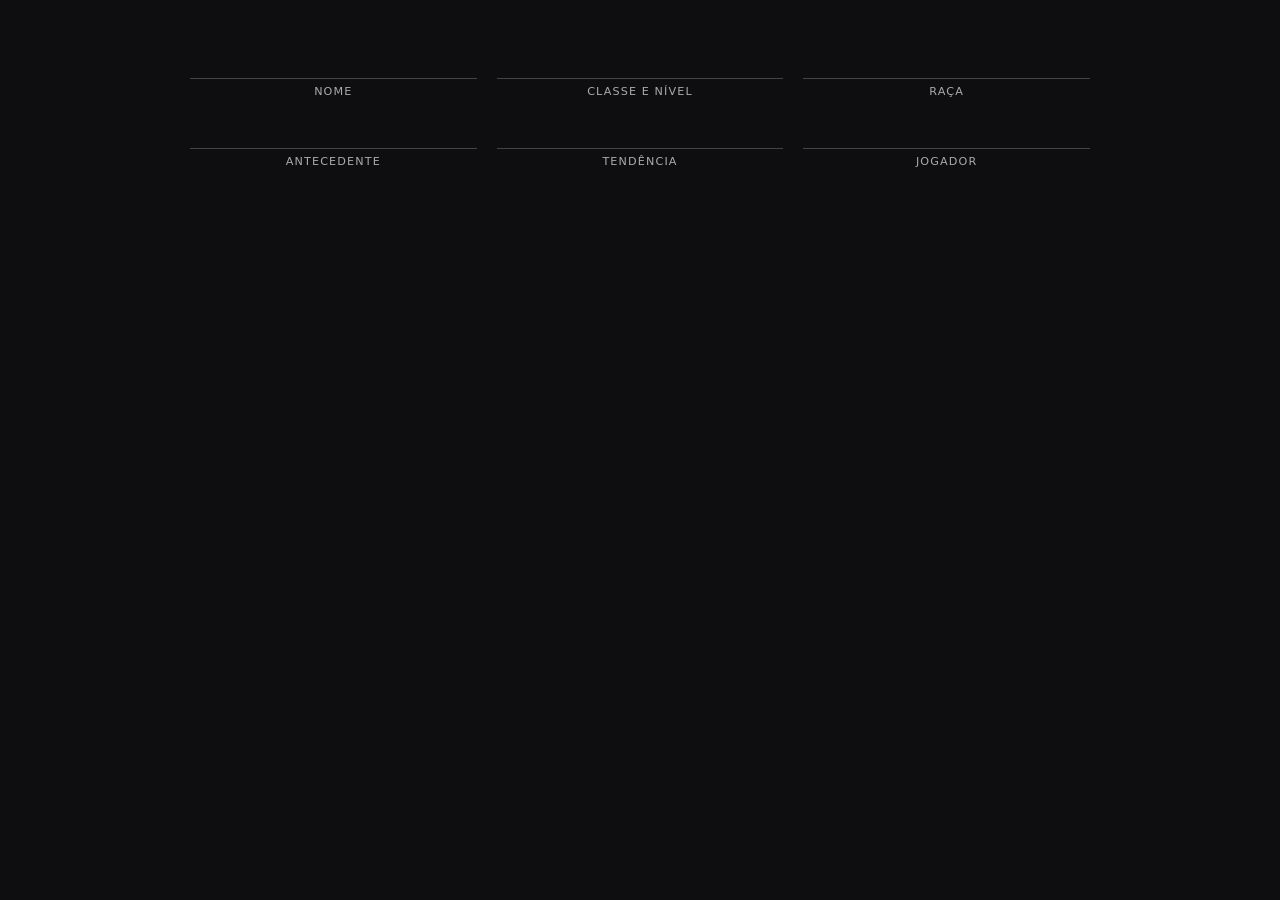
==== index.html @ 4d341446 "Add files via upload" ====
<!DOCTYPE html>
<html lang="pt-BR">
<head>
  <meta charset="UTF-8" />
  <meta name="viewport" content="width=device-width, initial-scale=1.0" />
  <title>Teste</title>

  <style>
    body {
      background: #0e0e11;
      color: #f1f1f1;
      font-family: system-ui, sans-serif;
      display: flex;
      justify-content: center;
      padding: 40px;
    }

    .sheet {
      display: grid;
      grid-template-columns: repeat(3, 1fr);
      gap: 20px;
      max-width: 900px;
      width: 100%;
    }

    .field {
      display: flex;
      flex-direction: column;
      align-items: center;
    }

    .field input {
      background: transparent;
      border: none;
      border-bottom: 1px solid #444;
      color: #fff;
      text-align: center;
      font-size: 1rem;
      padding: 6px 0;
      width: 100%;
      outline: none;
    }

    .field span {
      margin-top: 6px;
      font-size: 0.7rem;
      letter-spacing: 0.1em;
      text-transform: uppercase;
      color: #aaa;
    }

    @media (max-width: 768px) {
      .sheet {
        grid-template-columns: repeat(2, 1fr);
      }
    }

    @media (max-width: 480px) {
      .sheet {
        grid-template-columns: 1fr;
      }
    }
  </style>
</head>

<body>
  <div class="sheet">
    <div class="field"><input type="text"><span>Nome</span></div>
    <div class="field"><input type="text"><span>Classe e Nível</span></div>
    <div class="field"><input type="text"><span>Raça</span></div>
    <div class="field"><input type="text"><span>Antecedente</span></div>
    <div class="field"><input type="text"><span>Tendência</span></div>
    <div class="field"><input type="text"><span>Jogador</span></div>
  </div>
</body>
</html>
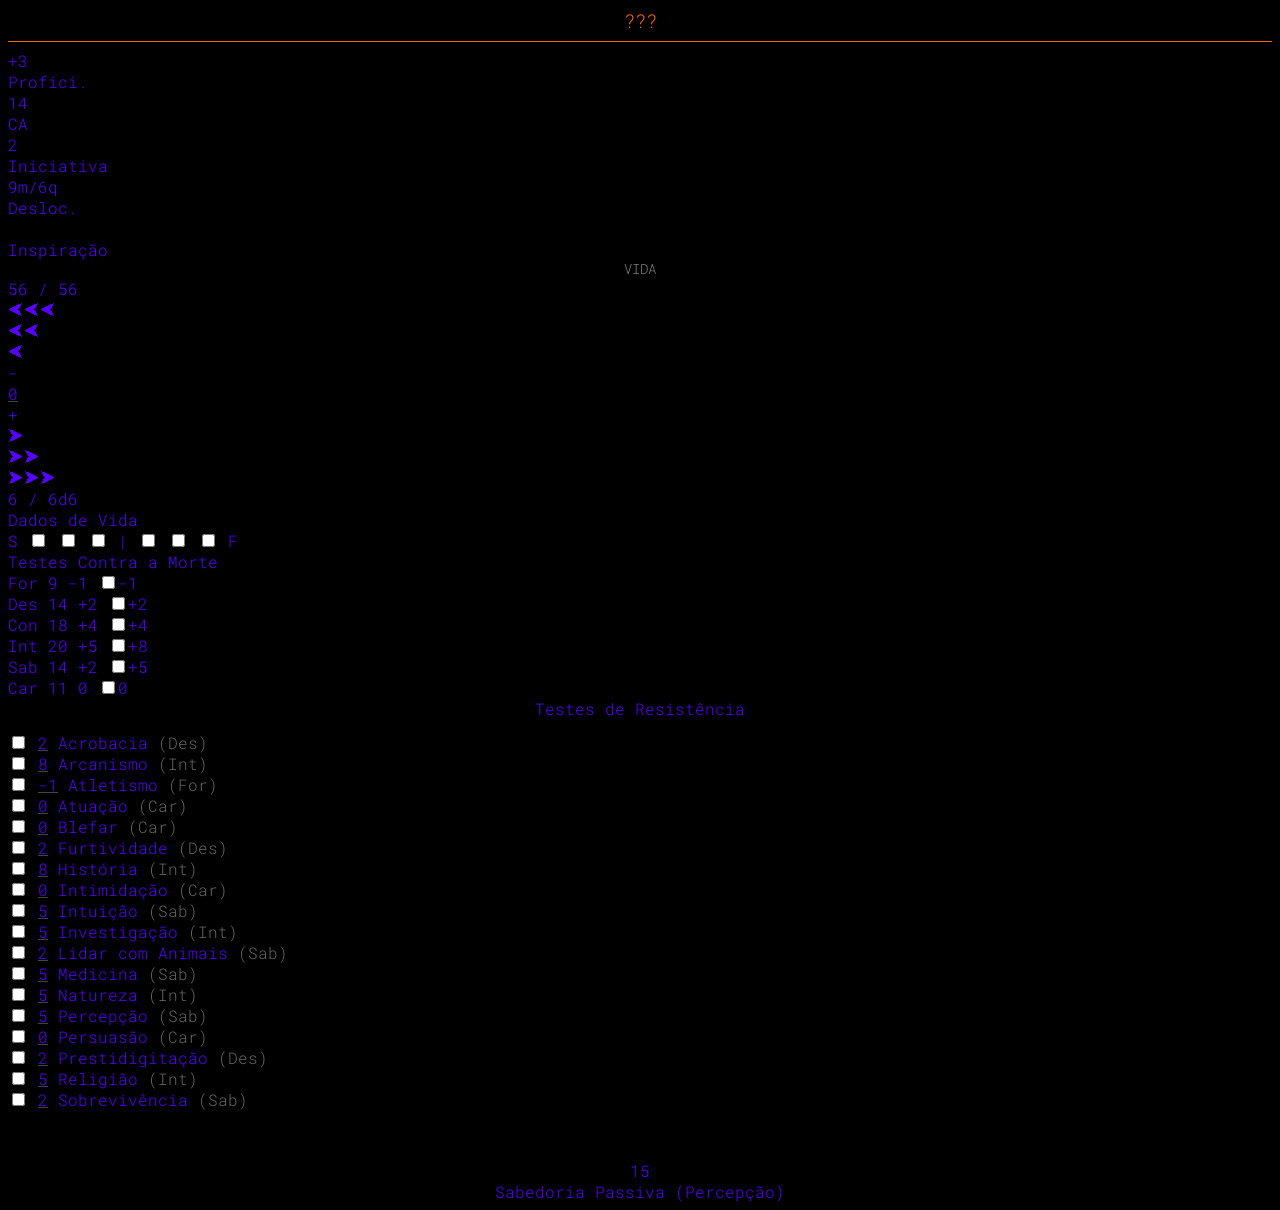
==== commit 9fc11267: "ficha pg1" ====
--- a/index.html
+++ b/index.html
@@ -1,76 +1,220 @@
 <!DOCTYPE html>
-<html lang="pt-BR">
+<html lang="pt-br">
+
 <head>
-  <meta charset="UTF-8" />
-  <meta name="viewport" content="width=device-width, initial-scale=1.0" />
-  <title>Teste</title>
-
-  <style>
-    body {
-      background: #0e0e11;
-      color: #f1f1f1;
-      font-family: system-ui, sans-serif;
-      display: flex;
-      justify-content: center;
-      padding: 40px;
-    }
-
-    .sheet {
-      display: grid;
-      grid-template-columns: repeat(3, 1fr);
-      gap: 20px;
-      max-width: 900px;
-      width: 100%;
-    }
-
-    .field {
-      display: flex;
-      flex-direction: column;
-      align-items: center;
-    }
-
-    .field input {
-      background: transparent;
-      border: none;
-      border-bottom: 1px solid #444;
-      color: #fff;
-      text-align: center;
-      font-size: 1rem;
-      padding: 6px 0;
-      width: 100%;
-      outline: none;
-    }
-
-    .field span {
-      margin-top: 6px;
-      font-size: 0.7rem;
-      letter-spacing: 0.1em;
-      text-transform: uppercase;
-      color: #aaa;
-    }
-
-    @media (max-width: 768px) {
-      .sheet {
-        grid-template-columns: repeat(2, 1fr);
-      }
-    }
-
-    @media (max-width: 480px) {
-      .sheet {
-        grid-template-columns: 1fr;
-      }
-    }
-  </style>
+  <meta charset="UTF-8">
+  <meta name="viewport" content="width=device-width, initial-scale=1.0">
+  <link rel="preconnect" href="https://fonts.googleapis.com">
+  <link rel="preconnect" href="https://fonts.gstatic.com" crossorigin>
+  <link
+    href="https://fonts.googleapis.com/css2?family=Josefin+Sans:ital,wght@0,100..700;1,100..700&family=Roboto+Mono:ital,wght@0,100..700;1,100..700&display=swap"
+    rel="stylesheet">
+  <link rel="stylesheet" href="style.css">
+  <title>???</title>
 </head>
 
 <body>
-  <div class="sheet">
-    <div class="field"><input type="text"><span>Nome</span></div>
-    <div class="field"><input type="text"><span>Classe e Nível</span></div>
-    <div class="field"><input type="text"><span>Raça</span></div>
-    <div class="field"><input type="text"><span>Antecedente</span></div>
-    <div class="field"><input type="text"><span>Tendência</span></div>
-    <div class="field"><input type="text"><span>Jogador</span></div>
-  </div>
+  <h3 style="text-align: center; margin: 0; color: rgb(255, 100, 0);">???</h3>
+  <hr style="border: none; height: 1px; background-color: rgb(255, 100, 0);">
+  <!-- Contem vida, vida temporaria, class armor, iniciativa, deslocamento, dados de vida, teste contra a morte. -->
+  <div id="status">
+    <div id="infos">
+      <div id="proficiency-bonus-display">
+        <div id="proficiency-bonus" class="editable" contenteditable="true">+3</div><span id="proficiency-bonus-label"
+          class="editable-subtext">Profici.<!--ic. iência --></span>
+      </div>
+      <div id="ac-display">
+        <div id="ac" class="editable" contenteditable="true">14</div><span id="ac-label"
+          class="editable-subtext">CA</span>
+      </div>
+      <div id="iniciative-display">
+        <div id="iniciative" class="editable" contenteditable="true">2</div><span id="ac-label"
+          class="editable-subtext">Iniciativa</span>
+      </div>
+      <div id="movement-display">
+        <div id="movement" class="editable" contenteditable="true">9m/6q</div><span id="ac-label"
+          class="editable-subtext">Desloc.</span>
+      </div>
+      <div id="inspiration-display">
+        <div id="inspiration" class="editable" contenteditable="true"></div><span id="ac-label"
+          class="editable-subtext">Inspiração</span>
+      </div>
+    </div>
+    <div id="life-bar-display">
+      <p style="color: rgba(255, 255, 255, 0.5); font-size: 0.85em; margin: 0; text-align: center;">VIDA</p>
+      <div id="life-bar">
+        <div id="life-amount"></div><span id="current-life" contenteditable="true">56</span> / <span id="max-life"
+          contenteditable="true">56</span>
+      </div>
+      <div id="life-bar-controls">
+        <div>⮜⮜⮜</div>
+        <div>⮜⮜</div>
+        <div>⮜</div>
+        <div>-</div>
+        <div contenteditable="true" style="outline: none; text-decoration: underline solid 1px #444;">0</div>
+        <div>+</div>
+        <div>⮞</div>
+        <div>⮞⮞</div>
+        <div>⮞⮞⮞</div>
+      </div>
+    </div>
+    <div id="dice-saves">
+      <div id="life-dice">
+        <div class="editable" contenteditable="true">6 / 6d6</div><span class="editable-subtext">Dados de Vida</span>
+      </div>
+      <div id="death-saving">
+        <div class="editable">S
+          <input type="checkbox" name="" id="">
+          <input type="checkbox" name="" id="">
+          <input type="checkbox" name="" id=""> | <input type="checkbox" name="" id="">
+          <input type="checkbox" name="" id="">
+          <input type="checkbox" name="" id="">
+          F
+        </div>
+        <span class="editable-subtext">Testes Contra a Morte</span>
+      </div>
+    </div>
+    <div id="attributes">
+      <div class="att">
+        <span>For</span>
+        <span contenteditable="true">9</span>
+        <span contenteditable="true" class="mod">-1</span>
+        <input type="checkbox" name="" id=""><span contenteditable="true">-1</span>
+      </div>
+      <div class="att">
+        <span>Des</span>
+        <span contenteditable="true">14</span>
+        <span contenteditable="true" class="mod">+2</span>
+        <input type="checkbox" name="" id=""><span contenteditable="true">+2</span>
+      </div>
+      <div class="att">
+        <span>Con</span>
+        <span contenteditable="true">18</span>
+        <span contenteditable="true" class="mod">+4</span>
+        <input type="checkbox" name="" id=""><span contenteditable="true">+4</span>
+      </div>
+      <div class="att">
+        <span>Int</span>
+        <span contenteditable="true">20</span>
+        <span contenteditable="true" class="mod">+5</span>
+        <input type="checkbox" name="" id=""><span contenteditable="true">+8</span>
+      </div>
+      <div class="att">
+        <span>Sab</span>
+        <span contenteditable="true">14</span>
+        <span contenteditable="true" class="mod">+2</span>
+        <input type="checkbox" name="" id=""><span contenteditable="true">+5</span>
+      </div>
+      <div class="att">
+        <span>Car</span>
+        <span contenteditable="true">11</span>
+        <span contenteditable="true" class="mod">0</span>
+        <input type="checkbox" name="" id=""><span contenteditable="true">0</span>
+      </div>
+    </div>
+    <div id="resistance-test-label" style="text-align: center; margin-bottom: 1%;">
+      <div class="editable"></div>
+      <span class="editable-subtext">Testes de Resistência</span>
+    </div>
+  </div>
+  <div id="skills">
+    <div class="skill">
+      <input type="checkbox" name="" id="">
+      <span contenteditable="true" style="text-decoration: underline #444;">2</span>
+      <span>Acrobacia </span><span contenteditable="true" style="color: #666;">(Des)</span>
+    </div>
+    <div class="skill">
+      <input type="checkbox" name="" id="">
+      <span contenteditable="true" style="text-decoration: underline #444;">8</span>
+      <span>Arcanismo </span><span contenteditable="true" style="color: #666;">(Int)</span>
+    </div>
+    <div class="skill">
+      <input type="checkbox" name="" id="">
+      <span contenteditable="true" style="text-decoration: underline #444;">-1</span>
+      <span>Atletismo </span><span contenteditable="true" style="color: #666;">(For)</span>
+    </div>
+    <div class="skill">
+      <input type="checkbox" name="" id="">
+      <span contenteditable="true" style="text-decoration: underline #444;">0</span>
+      <span>Atuação </span><span contenteditable="true" style="color: #666;">(Car)</span>
+    </div>
+    <div class="skill">
+      <input type="checkbox" name="" id="">
+      <span contenteditable="true" style="text-decoration: underline #444;">0</span>
+      <span>Blefar </span><span contenteditable="true" style="color: #666;">(Car)</span>
+    </div>
+    <div class="skill">
+      <input type="checkbox" name="" id="">
+      <span contenteditable="true" style="text-decoration: underline #444;">2</span>
+      <span>Furtividade </span><span contenteditable="true" style="color: #666;">(Des)</span>
+    </div>
+    <div class="skill">
+      <input type="checkbox" name="" id="">
+      <span contenteditable="true" style="text-decoration: underline #444;">8</span>
+      <span>História </span><span contenteditable="true" style="color: #666;">(Int)</span>
+    </div>
+    <div class="skill">
+      <input type="checkbox" name="" id="">
+      <span contenteditable="true" style="text-decoration: underline #444;">0</span>
+      <span>Intimidação </span><span contenteditable="true" style="color: #666;">(Car)</span>
+    </div>
+    <div class="skill">
+      <input type="checkbox" name="" id="">
+      <span contenteditable="true" style="text-decoration: underline #444;">5</span>
+      <span>Intuição </span><span contenteditable="true" style="color: #666;">(Sab)</span>
+    </div>
+    <div class="skill">
+      <input type="checkbox" name="" id="">
+      <span contenteditable="true" style="text-decoration: underline #444;">5</span>
+      <span>Investigação </span><span contenteditable="true" style="color: #666;">(Int)</span>
+    </div>
+    <div class="skill">
+      <input type="checkbox" name="" id="">
+      <span contenteditable="true" style="text-decoration: underline #444;">2</span>
+      <span>Lidar com Animais </span><span contenteditable="true" style="color: #666;">(Sab)</span>
+    </div>
+    <div class="skill">
+      <input type="checkbox" name="" id="">
+      <span contenteditable="true" style="text-decoration: underline #444;">5</span>
+      <span>Medicina </span><span contenteditable="true" style="color: #666;">(Sab)</span>
+    </div>
+    <div class="skill">
+      <input type="checkbox" name="" id="">
+      <span contenteditable="true" style="text-decoration: underline #444;">5</span>
+      <span>Natureza </span><span contenteditable="true" style="color: #666;">(Int)</span>
+    </div>
+    <div class="skill">
+      <input type="checkbox" name="" id="">
+      <span contenteditable="true" style="text-decoration: underline #444;">5</span>
+      <span>Percepção </span><span contenteditable="true" style="color: #666;">(Sab)</span>
+    </div>
+    <div class="skill">
+      <input type="checkbox" name="" id="">
+      <span contenteditable="true" style="text-decoration: underline #444;">0</span>
+      <span>Persuasão </span><span contenteditable="true" style="color: #666;">(Car)</span>
+    </div>
+    <div class="skill">
+      <input type="checkbox" name="" id="">
+      <span contenteditable="true" style="text-decoration: underline #444;">2</span>
+      <span>Prestidigitação </span><span contenteditable="true" style="color: #666;">(Des)</span>
+    </div>
+    <div class="skill">
+      <input type="checkbox" name="" id="">
+      <span contenteditable="true" style="text-decoration: underline #444;">5</span>
+      <span>Religião </span><span contenteditable="true" style="color: #666;">(Int)</span>
+    </div>
+    <div class="skill">
+      <input type="checkbox" name="" id="">
+      <span contenteditable="true" style="text-decoration: underline #444;">2</span>
+      <span>Sobrevivência </span><span contenteditable="true" style="color: #666;">(Sab)</span>
+    </div>
+  </div>
+  <div id="passive-perception-display" style="text-align: center; margin-top: 4%;">
+    <div class="editable">15</div>
+    <span class="editable-subtext">Sabedoria Passiva (Percepção)</span>
+  </div>
+  </div>
+  <script src="script.js"></script>
 </body>
-</html>
+
+</html>
--- a/style.css
+++ b/style.css
@@ -0,0 +1,154 @@
+* {
+	font-family: "Roboto Mono", monospace;
+	font-optical-sizing: auto;
+	font-weight: 300;
+	font-style: normal;
+	background: black;
+}
+
+/* Celular */
+@media (max-width: 768px) {
+	body {
+		color: rgb(255, 120, 0);
+		color: #f1f1f1;
+	}
+
+	#status {
+	}
+
+	#infos {
+		display: flex;
+		width: 100%;
+		justify-content: center;
+	}
+
+	#infos > div {
+		margin: 2%;
+		text-align: center;
+	}
+
+	.editable {
+		border-bottom: 1px solid #444;
+		text-align: center;
+		font-size: 1rem;
+		outline: none;
+	}
+
+	.editable-subtext {
+		font-size: 0.7rem;
+		letter-spacing: 0.1em;
+		text-transform: uppercase;
+		color: #aaa;
+	}
+
+	#life-bar-display {
+	}
+
+	#life-bar {
+		width: 95%;
+		background: #111;
+		border: solid #444;
+		margin: 0 auto;
+		text-align: center;
+		outline: none;
+		padding: 1%;
+		overflow: hidden;
+		position: relative;
+	}
+
+	#life-amount {
+		height: 100%;
+		width: 100%;
+		background: linear-gradient(90deg, #f00, #ff4500);
+		transition: width 0.3s ease;
+	}
+
+	#life-bar > span {
+		outline: none;
+		background: none;
+	}
+
+	#life-bar-controls {
+		display: flex;
+		justify-content: space-evenly;
+	}
+
+	#life-bar-controls > div {
+		color: rgba(255, 255, 255, 0.5);
+		font-size: 0.85em;
+		margin: 0;
+		text-align: center;
+	}
+
+	#dice-saves {
+		display: flex;
+		justify-content: space-evenly;
+		margin-top: 3.5%;
+	}
+
+	#death-saving {
+		text-align: center;
+	}
+
+	input {
+		margin: 0;
+		border-radius: 50%;
+	}
+
+	#attributes-label,
+	#attributes {
+		display: flex;
+		justify-content: space-around;
+		margin-top: 3.5%;
+    text-align: center;
+	}
+
+	.att {
+		display: flex;
+		flex-direction: column;
+		text-align: center;
+		outline: none;
+	}
+
+	.mod {
+		color: #777;
+		outline: none;
+		text-decoration: overline;
+	}
+
+	.att > span {
+		outline: none;
+	}
+
+	#resistance-saves {
+		text-align: center;
+		margin-top: 2%;
+    margin-bottom: 2%;
+	}
+
+	#saves-content {
+		display: flex;
+		justify-content: space-evenly;
+	}
+
+	#skill {
+	}
+
+	.skill {
+		font-size: 0.80em;
+    justify-content: flex-end;
+    margin-left: 25%;
+    outline: none;
+	}
+  .skill > span {
+    outline: none;
+  }
+}
+
+/* PC */
+@media (min-width: 769px) {
+	body {
+		color: #f1f1f1;
+		color: rgb(85, 0, 255);
+	}
+}
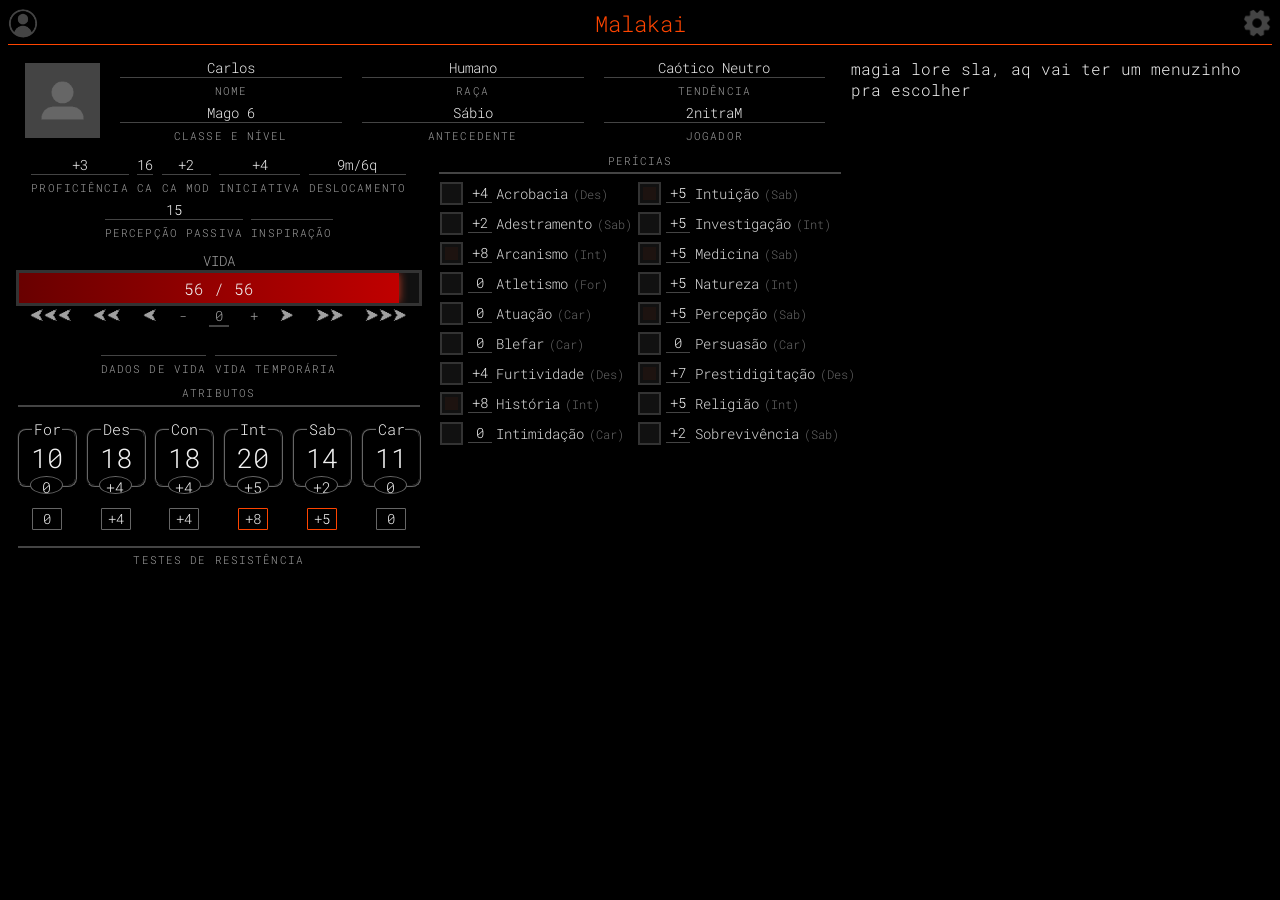
==== commit 64a414c3: "Add files via upload" ====
--- a/index.html
+++ b/index.html
@@ -1,220 +1,16 @@
 <!DOCTYPE html>
-<html lang="pt-br">
+<html lang="en">
 
 <head>
-  <meta charset="UTF-8">
-  <meta name="viewport" content="width=device-width, initial-scale=1.0">
-  <link rel="preconnect" href="https://fonts.googleapis.com">
-  <link rel="preconnect" href="https://fonts.gstatic.com" crossorigin>
-  <link
-    href="https://fonts.googleapis.com/css2?family=Josefin+Sans:ital,wght@0,100..700;1,100..700&family=Roboto+Mono:ital,wght@0,100..700;1,100..700&display=swap"
-    rel="stylesheet">
-  <link rel="stylesheet" href="style.css">
-  <title>???</title>
+    <meta http-equiv="refresh" content="0; url=Atributos.html">
+    <meta charset="UTF-8">
+    <meta name="viewport" content="width=device-width, initial-scale=1.0">
+    <title>Malakai - Home (WIP)</title>
 </head>
 
 <body>
-  <h3 style="text-align: center; margin: 0; color: rgb(255, 100, 0);">???</h3>
-  <hr style="border: none; height: 1px; background-color: rgb(255, 100, 0);">
-  <!-- Contem vida, vida temporaria, class armor, iniciativa, deslocamento, dados de vida, teste contra a morte. -->
-  <div id="status">
-    <div id="infos">
-      <div id="proficiency-bonus-display">
-        <div id="proficiency-bonus" class="editable" contenteditable="true">+3</div><span id="proficiency-bonus-label"
-          class="editable-subtext">Profici.<!--ic. iência --></span>
-      </div>
-      <div id="ac-display">
-        <div id="ac" class="editable" contenteditable="true">14</div><span id="ac-label"
-          class="editable-subtext">CA</span>
-      </div>
-      <div id="iniciative-display">
-        <div id="iniciative" class="editable" contenteditable="true">2</div><span id="ac-label"
-          class="editable-subtext">Iniciativa</span>
-      </div>
-      <div id="movement-display">
-        <div id="movement" class="editable" contenteditable="true">9m/6q</div><span id="ac-label"
-          class="editable-subtext">Desloc.</span>
-      </div>
-      <div id="inspiration-display">
-        <div id="inspiration" class="editable" contenteditable="true"></div><span id="ac-label"
-          class="editable-subtext">Inspiração</span>
-      </div>
-    </div>
-    <div id="life-bar-display">
-      <p style="color: rgba(255, 255, 255, 0.5); font-size: 0.85em; margin: 0; text-align: center;">VIDA</p>
-      <div id="life-bar">
-        <div id="life-amount"></div><span id="current-life" contenteditable="true">56</span> / <span id="max-life"
-          contenteditable="true">56</span>
-      </div>
-      <div id="life-bar-controls">
-        <div>⮜⮜⮜</div>
-        <div>⮜⮜</div>
-        <div>⮜</div>
-        <div>-</div>
-        <div contenteditable="true" style="outline: none; text-decoration: underline solid 1px #444;">0</div>
-        <div>+</div>
-        <div>⮞</div>
-        <div>⮞⮞</div>
-        <div>⮞⮞⮞</div>
-      </div>
-    </div>
-    <div id="dice-saves">
-      <div id="life-dice">
-        <div class="editable" contenteditable="true">6 / 6d6</div><span class="editable-subtext">Dados de Vida</span>
-      </div>
-      <div id="death-saving">
-        <div class="editable">S
-          <input type="checkbox" name="" id="">
-          <input type="checkbox" name="" id="">
-          <input type="checkbox" name="" id=""> | <input type="checkbox" name="" id="">
-          <input type="checkbox" name="" id="">
-          <input type="checkbox" name="" id="">
-          F
-        </div>
-        <span class="editable-subtext">Testes Contra a Morte</span>
-      </div>
-    </div>
-    <div id="attributes">
-      <div class="att">
-        <span>For</span>
-        <span contenteditable="true">9</span>
-        <span contenteditable="true" class="mod">-1</span>
-        <input type="checkbox" name="" id=""><span contenteditable="true">-1</span>
-      </div>
-      <div class="att">
-        <span>Des</span>
-        <span contenteditable="true">14</span>
-        <span contenteditable="true" class="mod">+2</span>
-        <input type="checkbox" name="" id=""><span contenteditable="true">+2</span>
-      </div>
-      <div class="att">
-        <span>Con</span>
-        <span contenteditable="true">18</span>
-        <span contenteditable="true" class="mod">+4</span>
-        <input type="checkbox" name="" id=""><span contenteditable="true">+4</span>
-      </div>
-      <div class="att">
-        <span>Int</span>
-        <span contenteditable="true">20</span>
-        <span contenteditable="true" class="mod">+5</span>
-        <input type="checkbox" name="" id=""><span contenteditable="true">+8</span>
-      </div>
-      <div class="att">
-        <span>Sab</span>
-        <span contenteditable="true">14</span>
-        <span contenteditable="true" class="mod">+2</span>
-        <input type="checkbox" name="" id=""><span contenteditable="true">+5</span>
-      </div>
-      <div class="att">
-        <span>Car</span>
-        <span contenteditable="true">11</span>
-        <span contenteditable="true" class="mod">0</span>
-        <input type="checkbox" name="" id=""><span contenteditable="true">0</span>
-      </div>
-    </div>
-    <div id="resistance-test-label" style="text-align: center; margin-bottom: 1%;">
-      <div class="editable"></div>
-      <span class="editable-subtext">Testes de Resistência</span>
-    </div>
-  </div>
-  <div id="skills">
-    <div class="skill">
-      <input type="checkbox" name="" id="">
-      <span contenteditable="true" style="text-decoration: underline #444;">2</span>
-      <span>Acrobacia </span><span contenteditable="true" style="color: #666;">(Des)</span>
-    </div>
-    <div class="skill">
-      <input type="checkbox" name="" id="">
-      <span contenteditable="true" style="text-decoration: underline #444;">8</span>
-      <span>Arcanismo </span><span contenteditable="true" style="color: #666;">(Int)</span>
-    </div>
-    <div class="skill">
-      <input type="checkbox" name="" id="">
-      <span contenteditable="true" style="text-decoration: underline #444;">-1</span>
-      <span>Atletismo </span><span contenteditable="true" style="color: #666;">(For)</span>
-    </div>
-    <div class="skill">
-      <input type="checkbox" name="" id="">
-      <span contenteditable="true" style="text-decoration: underline #444;">0</span>
-      <span>Atuação </span><span contenteditable="true" style="color: #666;">(Car)</span>
-    </div>
-    <div class="skill">
-      <input type="checkbox" name="" id="">
-      <span contenteditable="true" style="text-decoration: underline #444;">0</span>
-      <span>Blefar </span><span contenteditable="true" style="color: #666;">(Car)</span>
-    </div>
-    <div class="skill">
-      <input type="checkbox" name="" id="">
-      <span contenteditable="true" style="text-decoration: underline #444;">2</span>
-      <span>Furtividade </span><span contenteditable="true" style="color: #666;">(Des)</span>
-    </div>
-    <div class="skill">
-      <input type="checkbox" name="" id="">
-      <span contenteditable="true" style="text-decoration: underline #444;">8</span>
-      <span>História </span><span contenteditable="true" style="color: #666;">(Int)</span>
-    </div>
-    <div class="skill">
-      <input type="checkbox" name="" id="">
-      <span contenteditable="true" style="text-decoration: underline #444;">0</span>
-      <span>Intimidação </span><span contenteditable="true" style="color: #666;">(Car)</span>
-    </div>
-    <div class="skill">
-      <input type="checkbox" name="" id="">
-      <span contenteditable="true" style="text-decoration: underline #444;">5</span>
-      <span>Intuição </span><span contenteditable="true" style="color: #666;">(Sab)</span>
-    </div>
-    <div class="skill">
-      <input type="checkbox" name="" id="">
-      <span contenteditable="true" style="text-decoration: underline #444;">5</span>
-      <span>Investigação </span><span contenteditable="true" style="color: #666;">(Int)</span>
-    </div>
-    <div class="skill">
-      <input type="checkbox" name="" id="">
-      <span contenteditable="true" style="text-decoration: underline #444;">2</span>
-      <span>Lidar com Animais </span><span contenteditable="true" style="color: #666;">(Sab)</span>
-    </div>
-    <div class="skill">
-      <input type="checkbox" name="" id="">
-      <span contenteditable="true" style="text-decoration: underline #444;">5</span>
-      <span>Medicina </span><span contenteditable="true" style="color: #666;">(Sab)</span>
-    </div>
-    <div class="skill">
-      <input type="checkbox" name="" id="">
-      <span contenteditable="true" style="text-decoration: underline #444;">5</span>
-      <span>Natureza </span><span contenteditable="true" style="color: #666;">(Int)</span>
-    </div>
-    <div class="skill">
-      <input type="checkbox" name="" id="">
-      <span contenteditable="true" style="text-decoration: underline #444;">5</span>
-      <span>Percepção </span><span contenteditable="true" style="color: #666;">(Sab)</span>
-    </div>
-    <div class="skill">
-      <input type="checkbox" name="" id="">
-      <span contenteditable="true" style="text-decoration: underline #444;">0</span>
-      <span>Persuasão </span><span contenteditable="true" style="color: #666;">(Car)</span>
-    </div>
-    <div class="skill">
-      <input type="checkbox" name="" id="">
-      <span contenteditable="true" style="text-decoration: underline #444;">2</span>
-      <span>Prestidigitação </span><span contenteditable="true" style="color: #666;">(Des)</span>
-    </div>
-    <div class="skill">
-      <input type="checkbox" name="" id="">
-      <span contenteditable="true" style="text-decoration: underline #444;">5</span>
-      <span>Religião </span><span contenteditable="true" style="color: #666;">(Int)</span>
-    </div>
-    <div class="skill">
-      <input type="checkbox" name="" id="">
-      <span contenteditable="true" style="text-decoration: underline #444;">2</span>
-      <span>Sobrevivência </span><span contenteditable="true" style="color: #666;">(Sab)</span>
-    </div>
-  </div>
-  <div id="passive-perception-display" style="text-align: center; margin-top: 4%;">
-    <div class="editable">15</div>
-    <span class="editable-subtext">Sabedoria Passiva (Percepção)</span>
-  </div>
-  </div>
-  <script src="script.js"></script>
+    <h1>Redirecting to DND sheet.</h1>
+    <p>If you are not redirected, <a href="Atributos.html">click here</a></p>
 </body>
 
 </html>
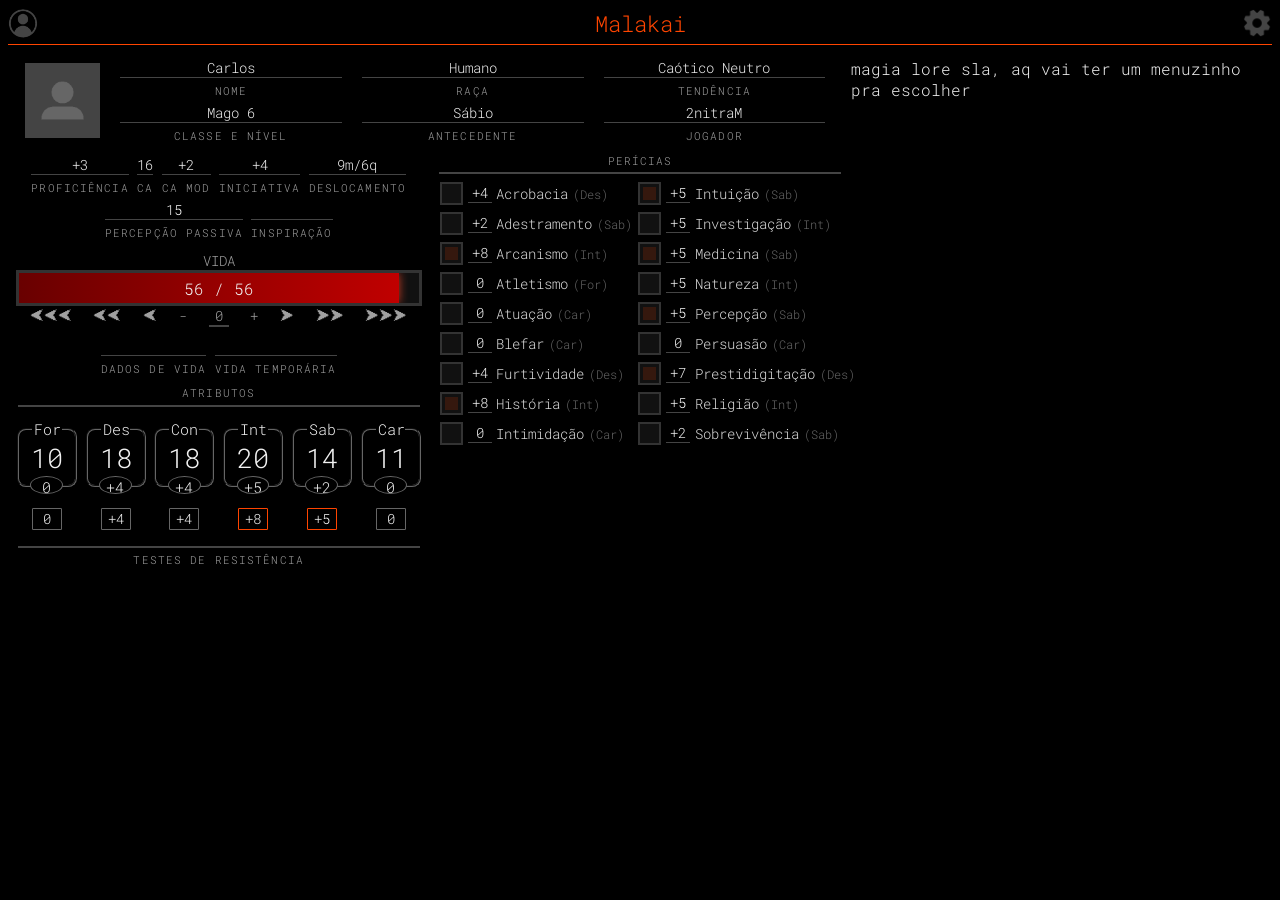
==== commit 70d38d84: "File cleanup" ====
--- a/index.html
+++ b/index.html
@@ -1,16 +1,16 @@
-<!DOCTYPE html>
-<html lang="en">
-
-<head>
-    <meta http-equiv="refresh" content="0; url=Atributos.html">
-    <meta charset="UTF-8">
-    <meta name="viewport" content="width=device-width, initial-scale=1.0">
-    <title>Malakai - Home (WIP)</title>
-</head>
-
-<body>
-    <h1>Redirecting to DND sheet.</h1>
-    <p>If you are not redirected, <a href="Atributos.html">click here</a></p>
-</body>
-
+<!DOCTYPE html>
+<html lang="en">
+
+<head>
+    <meta http-equiv="refresh" content="0; url=Atributos.html">
+    <meta charset="UTF-8">
+    <meta name="viewport" content="width=device-width, initial-scale=1.0">
+    <title>Malakai - Home (WIP)</title>
+</head>
+
+<body>
+    <h1>Redirecting to DND sheet.</h1>
+    <p>If you are not redirected, <a href="Atributos.html">click here</a></p>
+</body>
+
 </html>
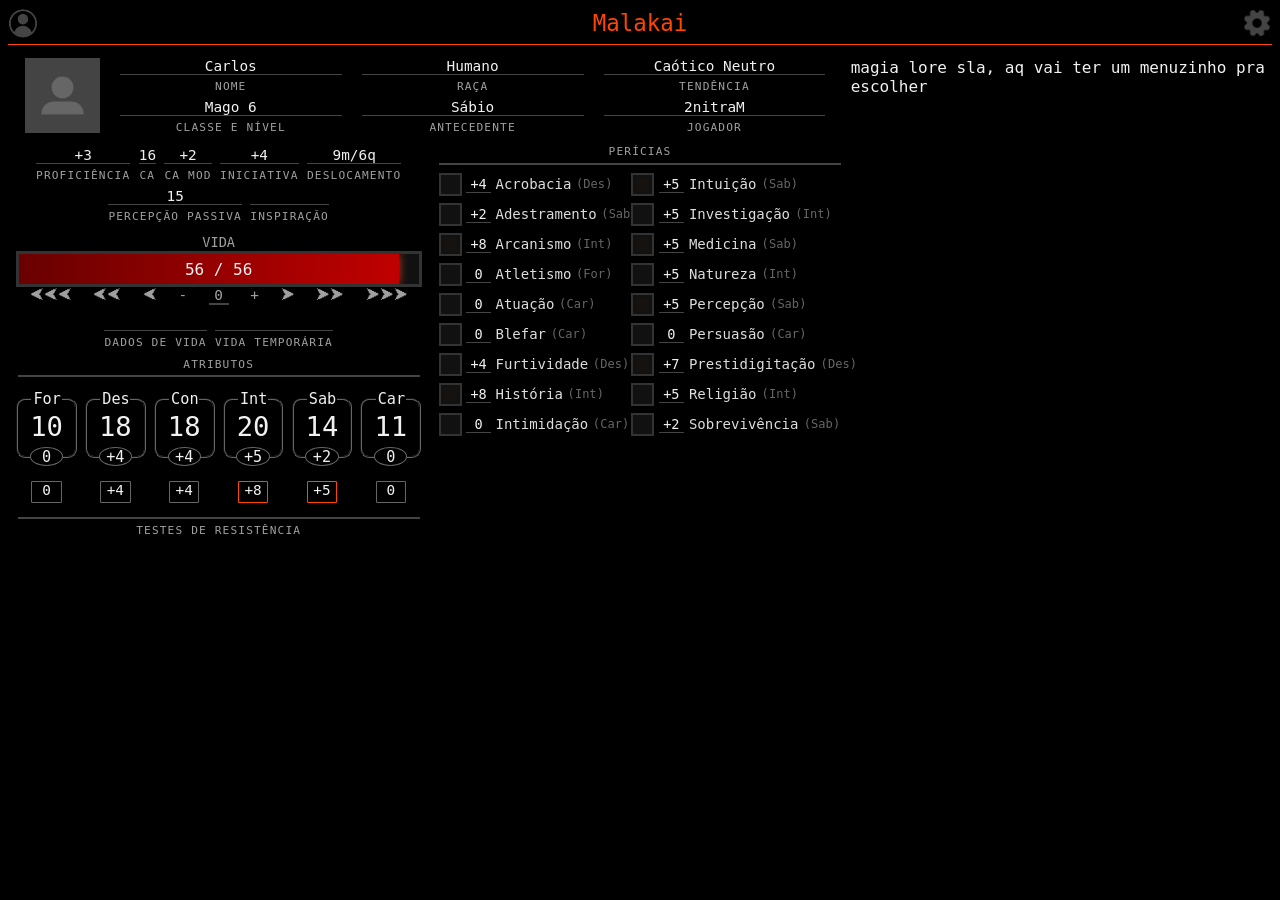
==== commit 955b6a05: "Merge branch 'main' of https://github.com/owTnitraM/Malakai" ====
--- a/index.html
+++ b/index.html
@@ -1,3 +1,19 @@
+<!DOCTYPE html>
+<html lang="en">
+
+<head>
+    <meta http-equiv="refresh" content="0; url=Atributos.html">
+    <meta charset="UTF-8">
+    <meta name="viewport" content="width=device-width, initial-scale=1.0">
+    <title>Malakai - Home (WIP)</title>
+</head>
+
+<body>
+    <h1>Redirecting to DND sheet.</h1>
+    <p>If you are not redirected, <a href="Atributos.html">click here</a></p>
+</body>
+
+</html>
 <!DOCTYPE html>
 <html lang="en">
 
